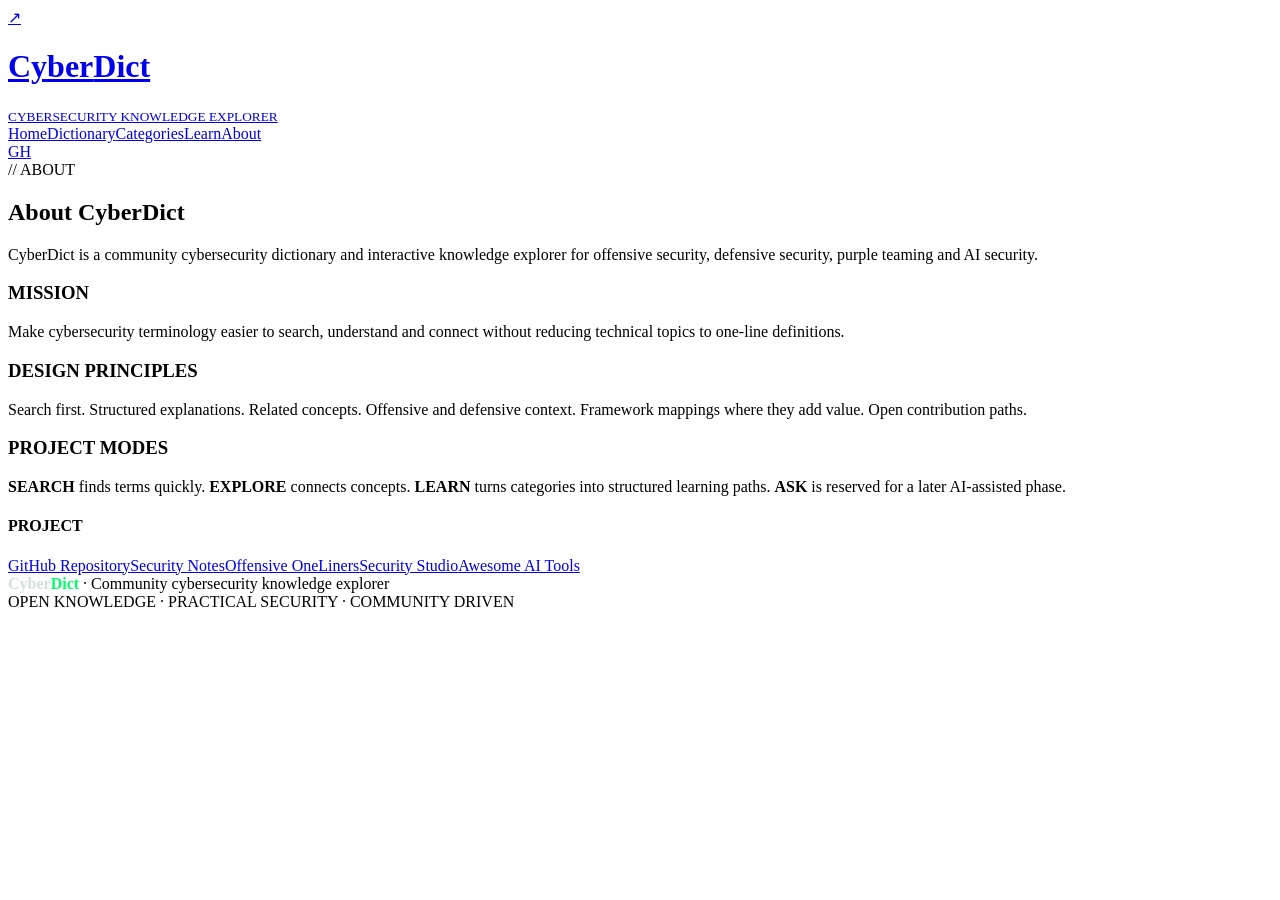
==== public/about/index.html @ 7fd25d5d "Release CyberDict v1.0 with new visual security concepts" ====
<!doctype html><html lang="en"><head><meta charset="utf-8"><meta name="viewport" content="width=device-width,initial-scale=1"><title>About · CyberDict</title><link rel="stylesheet" href="/assets/css/style.css?v=1.0.0"></head><body>
<header class="topbar">
  <div class="wrap nav">
    <a class="brand" href="/"><div class="logo"><span>↗</span></div><div><h1>Cyber<b>Dict</b></h1><small>CYBERSECURITY KNOWLEDGE EXPLORER</small></div></a>
    <nav class="navlinks"><a class="" href="/">Home</a><a class="" href="/explore/">Dictionary</a><a class="" href="/category/">Categories</a><a class="" href="/learn/">Learn</a><a class="active" href="/about/">About</a></nav>
    <div class="nav-actions"><a class="icon-btn" href="https://github.com/asifnawazminhas/cyberdict" target="_blank" rel="noopener">GH</a></div>
  </div>
</header>
<main><section class="page-hero"><div class="wrap"><div class="kicker">// ABOUT</div><h2>About CyberDict</h2><p>CyberDict is a community cybersecurity dictionary and interactive knowledge explorer for offensive security, defensive security, purple teaming and AI security.</p></div></section>
<section class="section"><div class="wrap term-page"><article class="article-card"><h3>MISSION</h3><p>Make cybersecurity terminology easier to search, understand and connect without reducing technical topics to one-line definitions.</p><h3>DESIGN PRINCIPLES</h3><p>Search first. Structured explanations. Related concepts. Offensive and defensive context. Framework mappings where they add value. Open contribution paths.</p><h3>PROJECT MODES</h3><p><b>SEARCH</b> finds terms quickly. <b>EXPLORE</b> connects concepts. <b>LEARN</b> turns categories into structured learning paths. <b>ASK</b> is reserved for a later AI-assisted phase.</p></article><aside class="sidebar-card"><h4>PROJECT</h4><div class="list"><a href="https://github.com/asifnawazminhas/cyberdict" target="_blank">GitHub Repository</a><a href="https://notes.asifnawazminhas.com" target="_blank">Security Notes</a><a href="https://oneliners.asifnawazminhas.com" target="_blank">Offensive OneLiners</a><a href="https://studio.asifnawazminhas.com" target="_blank">Security Studio</a><a href="https://ai.asifnawazminhas.com" target="_blank">Awesome AI Tools</a></div></aside></div></section></main>
<footer class="footer"><div class="wrap row"><div><b style="color:#cfe2d5">Cyber<span style="color:#00ff66">Dict</span></b> · Community cybersecurity knowledge explorer</div><div>OPEN KNOWLEDGE · PRACTICAL SECURITY · COMMUNITY DRIVEN</div></div></footer>
</body></html>
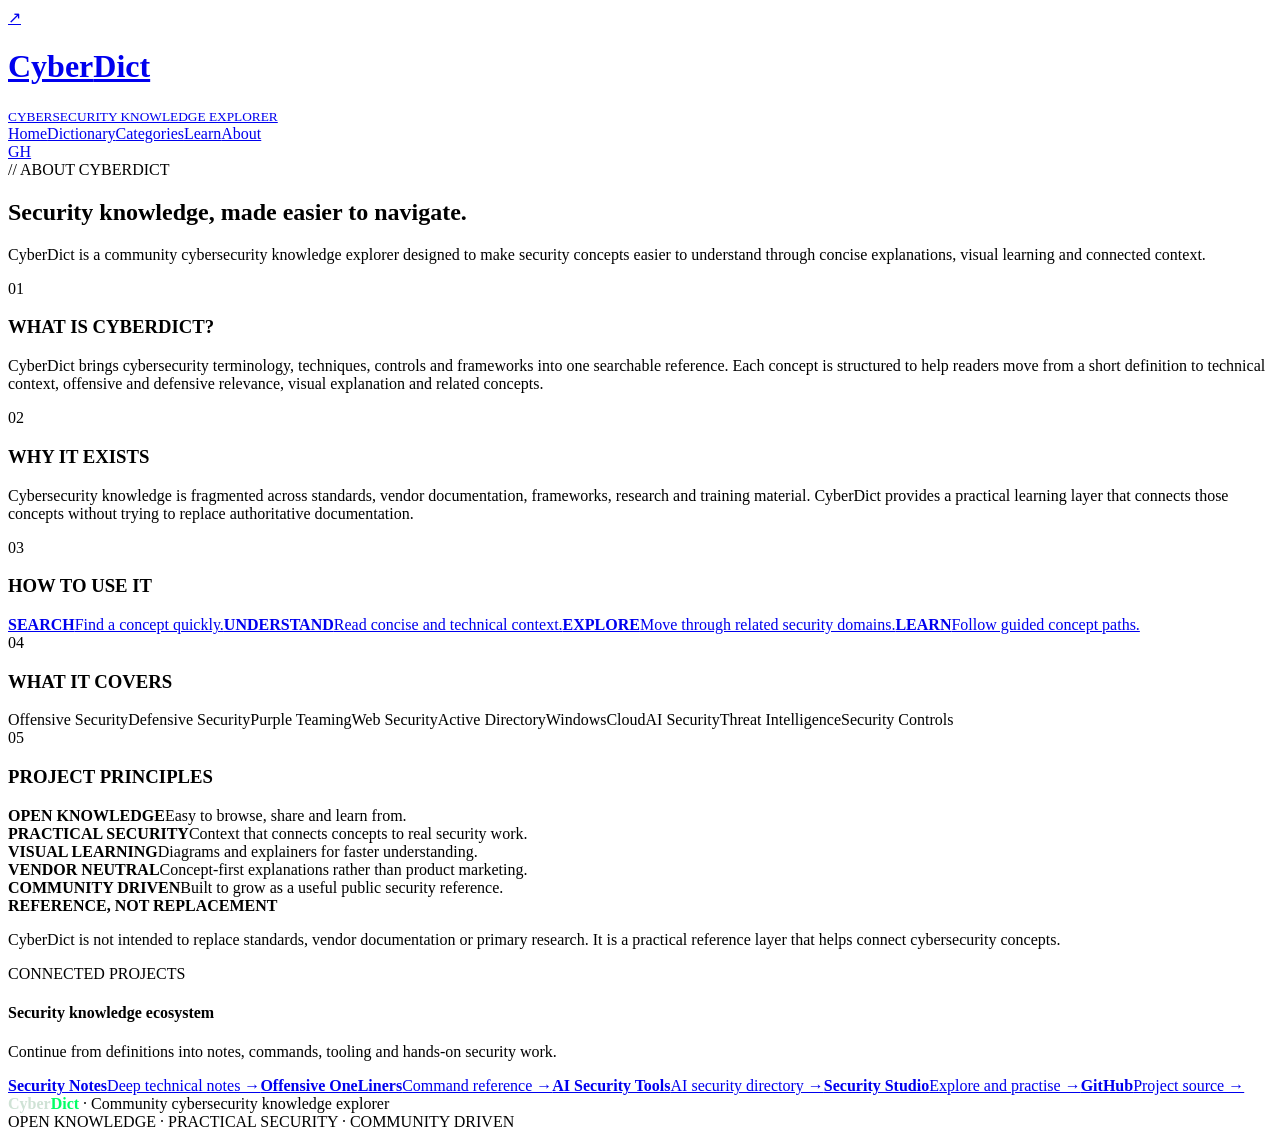
==== commit c054a53b: "Release CyberDict v2.0 with refined UI and improved navigation" ====
--- a/public/about/index.html
+++ b/public/about/index.html
@@ -1,4 +1,4 @@
-<!doctype html><html lang="en"><head><meta charset="utf-8"><meta name="viewport" content="width=device-width,initial-scale=1"><title>About · CyberDict</title><link rel="stylesheet" href="/assets/css/style.css?v=1.0.0"></head><body>
+<!doctype html><html lang="en"><head><meta charset="utf-8"><meta name="viewport" content="width=device-width,initial-scale=1"><title>About · CyberDict</title><link rel="stylesheet" href="/assets/css/style.css?v=2.0.0"></head><body>
 <header class="topbar">
   <div class="wrap nav">
     <a class="brand" href="/"><div class="logo"><span>↗</span></div><div><h1>Cyber<b>Dict</b></h1><small>CYBERSECURITY KNOWLEDGE EXPLORER</small></div></a>
@@ -6,7 +6,18 @@
     <div class="nav-actions"><a class="icon-btn" href="https://github.com/asifnawazminhas/cyberdict" target="_blank" rel="noopener">GH</a></div>
   </div>
 </header>
-<main><section class="page-hero"><div class="wrap"><div class="kicker">// ABOUT</div><h2>About CyberDict</h2><p>CyberDict is a community cybersecurity dictionary and interactive knowledge explorer for offensive security, defensive security, purple teaming and AI security.</p></div></section>
-<section class="section"><div class="wrap term-page"><article class="article-card"><h3>MISSION</h3><p>Make cybersecurity terminology easier to search, understand and connect without reducing technical topics to one-line definitions.</p><h3>DESIGN PRINCIPLES</h3><p>Search first. Structured explanations. Related concepts. Offensive and defensive context. Framework mappings where they add value. Open contribution paths.</p><h3>PROJECT MODES</h3><p><b>SEARCH</b> finds terms quickly. <b>EXPLORE</b> connects concepts. <b>LEARN</b> turns categories into structured learning paths. <b>ASK</b> is reserved for a later AI-assisted phase.</p></article><aside class="sidebar-card"><h4>PROJECT</h4><div class="list"><a href="https://github.com/asifnawazminhas/cyberdict" target="_blank">GitHub Repository</a><a href="https://notes.asifnawazminhas.com" target="_blank">Security Notes</a><a href="https://oneliners.asifnawazminhas.com" target="_blank">Offensive OneLiners</a><a href="https://studio.asifnawazminhas.com" target="_blank">Security Studio</a><a href="https://ai.asifnawazminhas.com" target="_blank">Awesome AI Tools</a></div></aside></div></section></main>
+<main>
+<section class="page-hero about-hero"><div class="wrap"><div class="kicker">// ABOUT CYBERDICT</div><h2>Security knowledge, made easier to navigate.</h2><p>CyberDict is a community cybersecurity knowledge explorer designed to make security concepts easier to understand through concise explanations, visual learning and connected context.</p></div></section>
+<section class="section"><div class="wrap about-layout">
+<article class="article-card about-main">
+<div class="about-block"><span class="about-index">01</span><div><h3>WHAT IS CYBERDICT?</h3><p>CyberDict brings cybersecurity terminology, techniques, controls and frameworks into one searchable reference. Each concept is structured to help readers move from a short definition to technical context, offensive and defensive relevance, visual explanation and related concepts.</p></div></div>
+<div class="about-block"><span class="about-index">02</span><div><h3>WHY IT EXISTS</h3><p>Cybersecurity knowledge is fragmented across standards, vendor documentation, frameworks, research and training material. CyberDict provides a practical learning layer that connects those concepts without trying to replace authoritative documentation.</p></div></div>
+<div class="about-block"><span class="about-index">03</span><div><h3>HOW TO USE IT</h3><div class="about-flow"><a href="/explore/"><b>SEARCH</b><span>Find a concept quickly.</span></a><a href="/term/?id=purple-team"><b>UNDERSTAND</b><span>Read concise and technical context.</span></a><a href="/category/"><b>EXPLORE</b><span>Move through related security domains.</span></a><a href="/learn/"><b>LEARN</b><span>Follow guided concept paths.</span></a></div></div></div>
+<div class="about-block"><span class="about-index">04</span><div><h3>WHAT IT COVERS</h3><div class="about-tags"><span>Offensive Security</span><span>Defensive Security</span><span>Purple Teaming</span><span>Web Security</span><span>Active Directory</span><span>Windows</span><span>Cloud</span><span>AI Security</span><span>Threat Intelligence</span><span>Security Controls</span></div></div></div>
+<div class="about-block"><span class="about-index">05</span><div><h3>PROJECT PRINCIPLES</h3><div class="principle-grid"><div><b>OPEN KNOWLEDGE</b><span>Easy to browse, share and learn from.</span></div><div><b>PRACTICAL SECURITY</b><span>Context that connects concepts to real security work.</span></div><div><b>VISUAL LEARNING</b><span>Diagrams and explainers for faster understanding.</span></div><div><b>VENDOR NEUTRAL</b><span>Concept-first explanations rather than product marketing.</span></div><div><b>COMMUNITY DRIVEN</b><span>Built to grow as a useful public security reference.</span></div></div></div></div>
+<div class="about-note"><strong>REFERENCE, NOT REPLACEMENT</strong><p>CyberDict is not intended to replace standards, vendor documentation or primary research. It is a practical reference layer that helps connect cybersecurity concepts.</p></div>
+</article>
+<aside class="sidebar-card about-sidebar"><div class="sidebar-kicker">CONNECTED PROJECTS</div><h4>Security knowledge ecosystem</h4><p>Continue from definitions into notes, commands, tooling and hands-on security work.</p><div class="list project-links"><a href="https://notes.asifnawazminhas.com" target="_blank" rel="noopener"><b>Security Notes</b><span>Deep technical notes →</span></a><a href="https://oneliners.asifnawazminhas.com" target="_blank" rel="noopener"><b>Offensive OneLiners</b><span>Command reference →</span></a><a href="https://ai.asifnawazminhas.com" target="_blank" rel="noopener"><b>AI Security Tools</b><span>AI security directory →</span></a><a href="https://studio.asifnawazminhas.com" target="_blank" rel="noopener"><b>Security Studio</b><span>Explore and practise →</span></a><a href="https://github.com/asifnawazminhas/cyberdict" target="_blank" rel="noopener"><b>GitHub</b><span>Project source →</span></a></div></aside>
+</div></section></main>
 <footer class="footer"><div class="wrap row"><div><b style="color:#cfe2d5">Cyber<span style="color:#00ff66">Dict</span></b> · Community cybersecurity knowledge explorer</div><div>OPEN KNOWLEDGE · PRACTICAL SECURITY · COMMUNITY DRIVEN</div></div></footer>
 </body></html>
